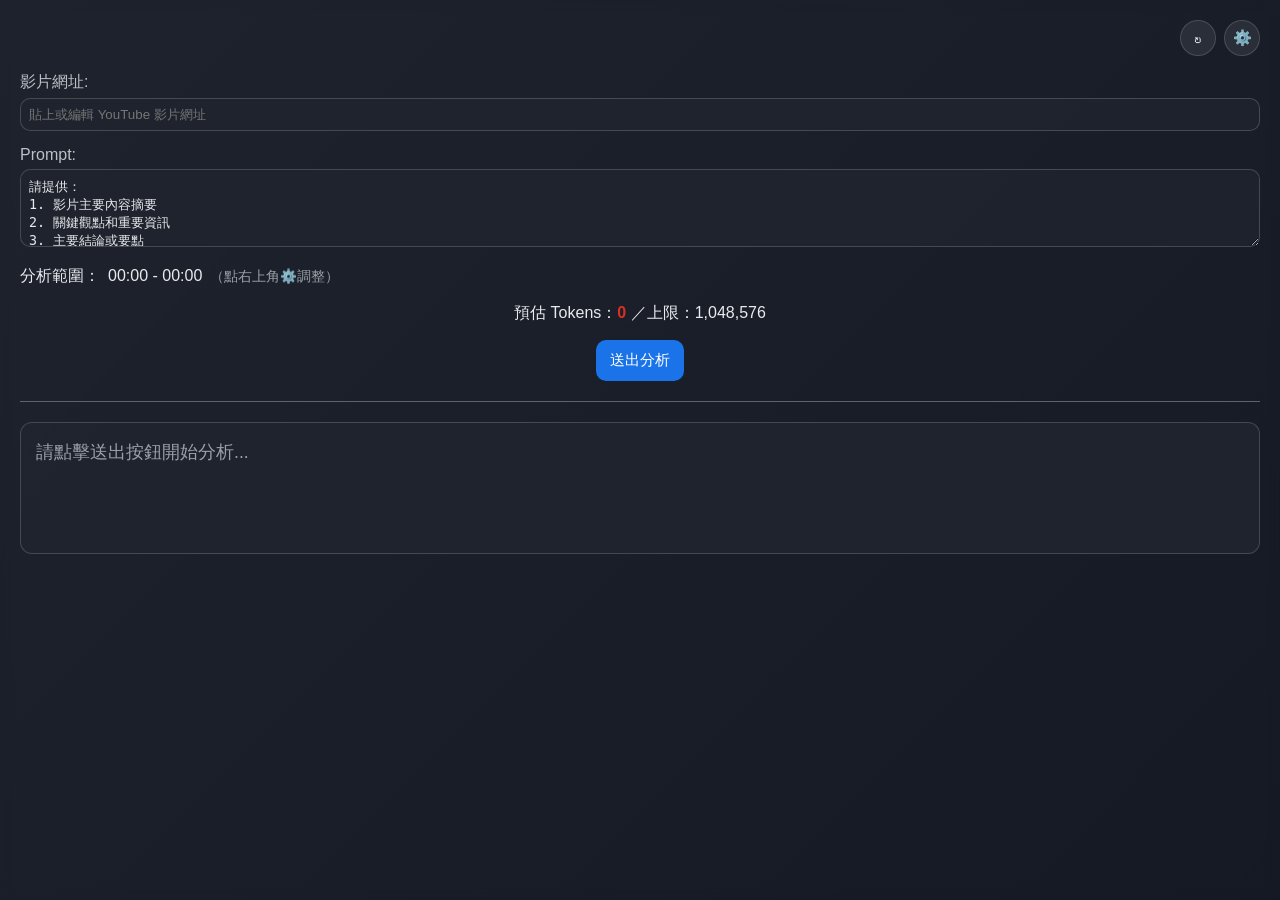
==== sidepanel.html @ 5247d279 "v1" ====
<!DOCTYPE html>
<html lang="zh-TW">

<head>
    <meta charset="UTF-8">
    <meta name="viewport" content="width=device-width, initial-scale=1.0">
    <title>Y2BExt</title>
    <link rel="stylesheet" href="sidepanel.css">
</head>

<body>
    <div class="container">
        <div class="header-row">
            <h1></h1>
            <div class="header-buttons">
                <button id="refresh-btn" class="icon-btn" title="重新整理網址和範圍">↻</button>
                <button id="settings-btn" class="icon-btn" title="設定">⚙️</button>
            </div>
        </div>

        <div class="form-group">
            <label for="video-url">影片網址:</label>
            <input type="text" id="video-url" placeholder="貼上或編輯 YouTube 影片網址">
        </div>

        <form id="analysis-form">
            <div class="form-group">
                <label for="prompt">Prompt:</label>
                <textarea id="prompt" rows="4" placeholder="請以條列方式摘要影片內容"></textarea>
            </div>

            <div class="range-summary">
                <span>分析範圍：</span>
                <span id="selected-range">00:00 - 00:00</span>
                <span class="hint">（點右上角⚙️調整）</span>
            </div>

            <div class="token-info">
                <p>
                    預估 Tokens：<span id="token-count">0</span>
                    ／上限：<span id="token-cap">1,048,576</span>
                </p>
                <p id="token-warning" class="warn" style="display:none;">超過上限，請縮短區間或降低 FPS。</p>
            </div>
            <div class="form-group2">
                <button type="submit" id="submit-btn">送出分析</button>
            </div>
        </form>

        <hr>

        <div id="result-container">
            <div id="result-display" class="loading">請點擊送出按鈕開始分析...</div>
        </div>
    </div>

    <!-- Settings Modal -->
    <div id="settings-modal" class="modal hidden">
        <div class="modal-content solid-card">
            <div class="modal-header">
                <h2>設定</h2>
                <button id="modal-close" class="icon-btn" title="關閉">✖️</button>
            </div>
            <div class="modal-body">
                <div class="form-group">
                    <label for="api-key">Gemini API Key</label>
                    <input type="password" id="api-key" placeholder="請輸入 API Key">
                </div>

                <fieldset>
                    <legend>參數設定</legend>
                    <div class="form-group">
                        <label>分析範圍：<span id="start-label">00:00</span> - <span id="end-label">01:00</span></label>
                        <div class="dual-slider">
                            <div class="range-track" id="range-track"></div>
                            <input type="range" id="range-start" min="0" max="60" value="0" step="1">
                            <input type="range" id="range-end" min="0" max="60" value="60" step="1">
                        </div>
                    </div>
                    <div class="form-group inline">
                        <label for="fps">FPS（可小數）</label>
                        <input type="number" id="fps" value="1" min="0.1" step="0.1">
                    </div>
                    <div class="form-group inline">
                        <label for="media-res">媒體解析度</label>
                        <select id="media-res">
                            <option value="default" selected>預設</option>
                            <option value="low">低</option>
                        </select>
                    </div>
                </fieldset>
            </div>
            <div class="modal-footer">
                <button id="modal-save" class="primary">儲存</button>
                <button id="modal-cancel" class="secondary">取消</button>
            </div>
        </div>
    </div>

    <script src="sidepanel.js"></script>
</body>

</html>
---- sidepanel.css ----
body {
    font-family: -apple-system, BlinkMacSystemFont, "Segoe UI", Roboto, sans-serif;
    margin: 0;
    padding: 20px;
    height: 100vh;
    box-sizing: border-box;
    overflow-x: hidden;
    /* 避免水平捲軸 */
    background: linear-gradient(135deg, rgba(30, 35, 45, 0.9), rgba(20, 25, 35, 0.95));
    background-color: #1a1f2e;
    backdrop-filter: blur(6px);
    color: #e8eaed;
}

.container {
    width: 100%;
}

.glass-card {
    background: rgba(40, 45, 55, 0.6);
    border-radius: 16px;
    border: 1px solid rgba(60, 65, 75, 0.8);
    box-shadow: 0 10px 30px rgba(0, 0, 0, 0.3);
    backdrop-filter: blur(10px);
    -webkit-backdrop-filter: blur(10px);
    padding: 16px;
}

h1 {
    font-size: 1.2em;
    color: #8ab4f8;
    margin: 0;
}

.header-row {
    display: flex;
    align-items: center;
    justify-content: space-between;
    margin-bottom: 16px;
}

.header-buttons {
    display: flex;
    gap: 8px;
}

.form-group {
    margin-bottom: 15px;
}

.form-group.inline {
    display: inline-block;
    width: 48%;
}

.form-group2 {
    text-align: center;
}

label {
    display: block;
    margin-bottom: 5px;
    font-weight: 500;
    color: #bdc1c6;
}

input[type="text"],
input[type="number"],
input[type="password"],
select,
textarea {
    width: 100%;
    padding: 8px;
    border: 1px solid rgba(95, 99, 104, 0.6);
    border-radius: 10px;
    box-sizing: border-box;
    /* Important */
    background: rgba(32, 37, 47, 0.8);
    color: #e8eaed;
}

input[readonly] {
    background-color: rgba(60, 64, 67, 0.6);
    color: #9aa0a6;
}

textarea {
    resize: vertical;
}

fieldset {
    border: 1px solid rgba(95, 99, 104, 0.6);
    border-radius: 12px;
    padding: 12px;
    margin-bottom: 15px;
    background: rgba(40, 45, 55, 0.5);
}

legend {
    padding: 0 5px;
    font-weight: 500;
    color: #8ab4f8;
}

.token-info {
    text-align: center;
    margin: 15px 0;
    font-weight: 500;
}

#token-count {
    color: #d93025;
    font-weight: bold;
}

button {
    padding: 10px 14px;
    background-color: #1a73e8;
    color: white;
    border: none;
    border-radius: 10px;
    cursor: pointer;
    font-size: 0.95em;
    transition: all 0.2s ease;
}

button.primary {
    width: auto;
}

button.secondary {
    width: auto;
    background: #5f6368;
}

button:hover {
    transform: translateY(-1px);
    box-shadow: 0 6px 12px rgba(26, 115, 232, 0.2);
}

button:disabled {
    background-color: #5f6368;
    cursor: not-allowed;
}

hr {
    border: 0;
    border-top: 1px solid #5f6368;
    margin: 20px 0;
}

#result-container h2 {
    font-size: 1.1em;
}

#result-display {
    background: rgba(32, 37, 47, 0.85);
    border: 1px solid rgba(95, 99, 104, 0.6);
    border-radius: 12px;
    padding: 15px;
    min-height: 100px;
    white-space: pre-wrap;
    /* Preserve whitespace and newlines */
    word-wrap: break-word;
    color: #d6dbe3; /* 柔和的離白，降低刺眼度 */
    font-size: 1.1em; /* 放大 Gemini 回應文字 */
    line-height: 1.7; /* 提升可讀性的行距 */
}

/* Markdown HTML 樣式 */
#result-display h1,
#result-display h2,
#result-display h3 {
    color: #8ab4f8;
    margin: 16px 0 8px 0;
    font-weight: 600;
}

#result-display h1 {
    font-size: 1.4em;
}

#result-display h2 {
    font-size: 1.2em;
}

#result-display h3 {
    font-size: 1.1em;
}

#result-display strong {
    font-weight: 600;
    color: #e0e4ea; /* 稍淡的高亮，避免過亮純白 */
}

#result-display em {
    font-style: italic;
    color: #9aa0a6;
}

#result-display ul {
    margin: 8px 0;
    padding-left: 20px;
}

#result-display li {
    margin: 4px 0;
    line-height: 1.4;
}

#result-display code {
    background: rgba(138, 180, 248, 0.18);
    color: #8ab4f8;
    padding: 2px 4px;
    border-radius: 4px;
    font-family: 'Consolas', 'Monaco', 'Courier New', monospace;
    font-size: 0.9em;
}

#result-display pre {
    background: rgba(32, 37, 47, 0.8);
    border: 1px solid rgba(95, 99, 104, 0.5);
    border-radius: 8px;
    padding: 12px;
    margin: 12px 0;
    overflow-x: auto;
}

#result-display pre code {
    background: none;
    padding: 0;
    color: #e8eaed;
    font-size: 0.85em;
    line-height: 1.4;
}

#result-display.loading {
    color: #9aa0a6;
}

.icon-btn {
    width: 36px;
    height: 36px;
    border-radius: 50%;
    display: inline-flex;
    align-items: center;
    justify-content: center;
    background: rgba(255, 255, 255, 0.08);
    color: #e8eaed;
    border: 1px solid rgba(95, 99, 104, 0.6);
}

.icon-btn:hover {
    background: rgba(255, 255, 255, 0.15);
}

.range-summary {
    display: flex;
    align-items: baseline;
    gap: 8px;
    margin-bottom: 10px;
}

.hint {
    color: #9aa0a6;
    font-size: 0.85em;
}

.warn {
    color: #d93025;
    font-weight: 600;
}

.modal {
    position: fixed;
    inset: 0;
    background: rgba(0, 0, 0, 0.35);
    /* 加深背景遮罩，提升可讀性 */
    display: flex;
    align-items: center;
    justify-content: center;
    z-index: 1000;
}

.modal.hidden {
    display: none;
}

.modal-content {
    width: 100%;
    max-width: 520px;
}

.solid-card {
    background: rgba(32, 37, 47, 0.95);
    border-radius: 16px;
    border: 1px solid rgba(95, 99, 104, 0.6);
    box-shadow: 0 12px 28px rgba(0, 0, 0, 0.35);
    padding: 16px;
}

.modal-header {
    display: flex;
    align-items: center;
    justify-content: space-between;
    margin-bottom: 10px;
}

.modal-footer {
    display: flex;
    justify-content: flex-end;
    gap: 8px;
}

/* 雙滑桿樣式與可視化選區 */
.dual-slider {
    position: relative;
    padding: 14px 0 6px;
}

.dual-slider input[type="range"] {
    position: absolute;
    left: 0;
    right: 0;
    width: 100%;
    pointer-events: none;
    /* 讓滑軌不擋住另一個滑桿 */
    -webkit-appearance: none;
    appearance: none;
    background: none;
}

.dual-slider input[type="range"]::-webkit-slider-thumb {
    pointer-events: auto;
    /* 讓拇指可互動 */
    -webkit-appearance: none;
    width: 16px;
    height: 16px;
    border-radius: 50%;
    background: #1a73e8;
    border: 2px solid #ffffff;
    box-shadow: 0 2px 6px rgba(26, 115, 232, 0.3);
}

.dual-slider input[type="range"]::-webkit-slider-runnable-track {
    height: 4px;
    background: transparent;
}

.range-track {
    position: absolute;
    left: 0;
    right: 0;
    top: 50%;
    height: 4px;
    transform: translateY(-50%);
    border-radius: 4px;
    background: linear-gradient(90deg, #3c4043 0%, #3c4043 100%);
}

/* 無障礙：輸入與按鈕 focus 樣式 */
input:focus,
select:focus,
textarea:focus,
button:focus {
    outline: 2px solid #8ab4f8;
    outline-offset: 2px;
}
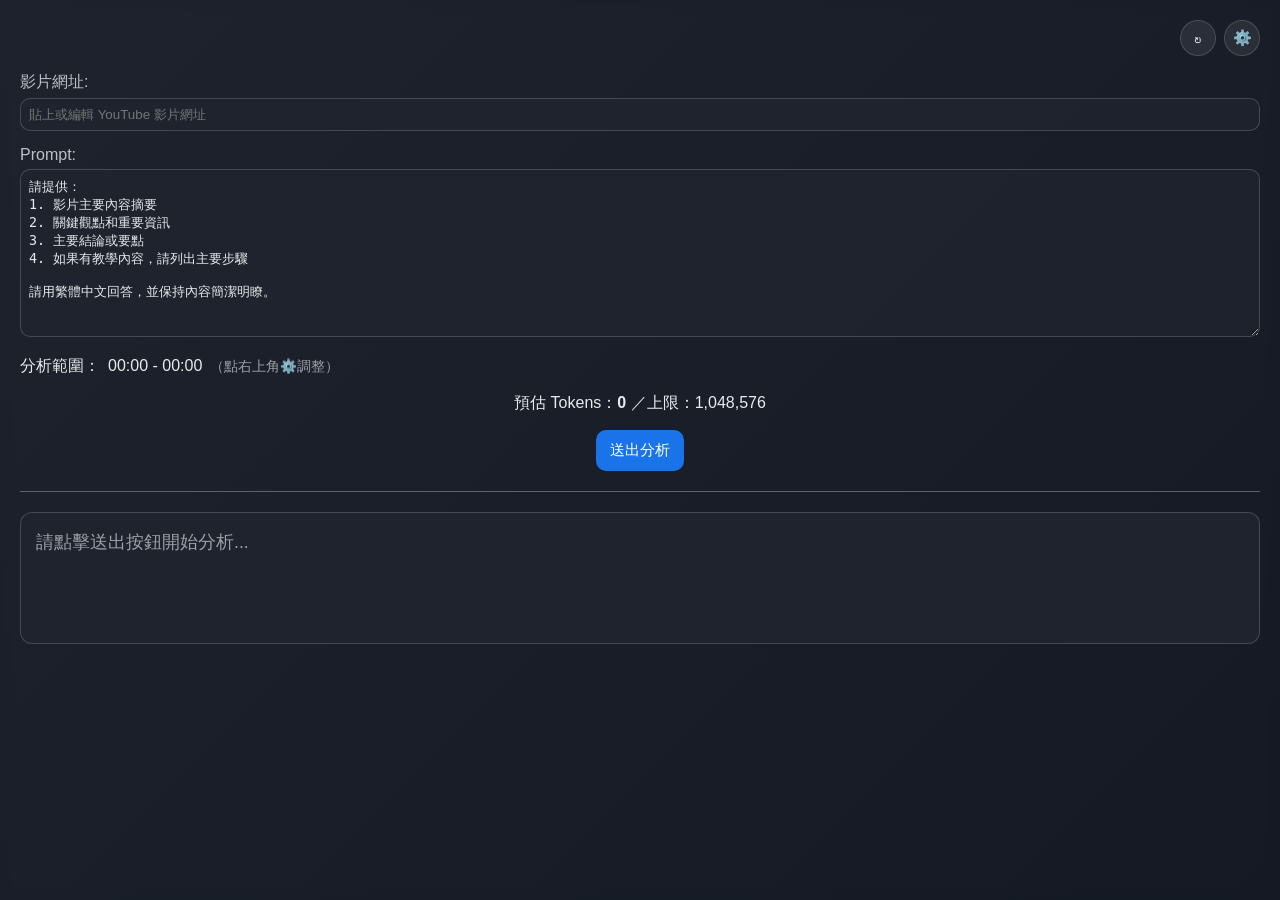
==== commit c30478af: "fix: 調整側邊面板的文本區域高度，將行數從4增加至10，以便用戶能夠更方便地輸入摘要內容。" ====
--- a/sidepanel.html
+++ b/sidepanel.html
@@ -26,7 +26,7 @@
         <form id="analysis-form">
             <div class="form-group">
                 <label for="prompt">Prompt:</label>
-                <textarea id="prompt" rows="4" placeholder="請以條列方式摘要影片內容"></textarea>
+                <textarea id="prompt" rows="10" placeholder="請以條列方式摘要影片內容"></textarea>
             </div>
 
             <div class="range-summary">
--- a/sidepanel.css
+++ b/sidepanel.css
@@ -109,7 +109,6 @@
 }
 
 #token-count {
-    color: #d93025;
     font-weight: bold;
 }
 
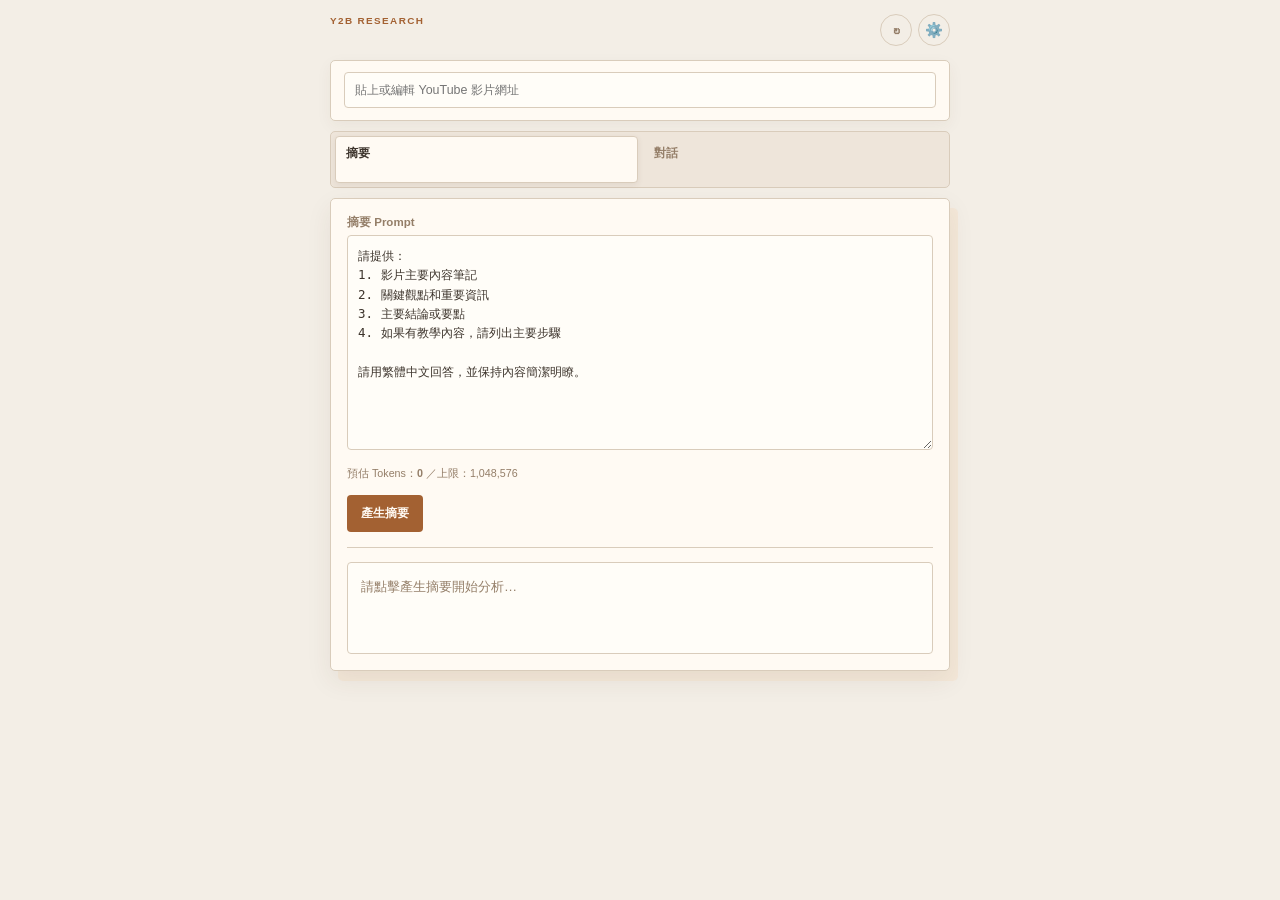
==== commit 08604493: "feat: 加上對話功能" ====
--- a/sidepanel.html
+++ b/sidepanel.html
@@ -11,46 +11,96 @@
 <body>
     <div class="container">
         <div class="header-row">
-            <h1></h1>
+            <div>
+                <span class="brand-kicker">Y2B RESEARCH</span>
+            </div>
             <div class="header-buttons">
                 <button id="refresh-btn" class="icon-btn" title="重新整理網址和範圍">↻</button>
                 <button id="settings-btn" class="icon-btn" title="設定">⚙️</button>
             </div>
         </div>
 
-        <div class="form-group">
-            <label for="video-url">影片網址:</label>
+        <div class="video-source" aria-labelledby="video-url-label">
             <input type="text" id="video-url" placeholder="貼上或編輯 YouTube 影片網址">
         </div>
 
-        <form id="analysis-form">
-            <div class="form-group">
-                <label for="prompt">Prompt:</label>
-                <textarea id="prompt" rows="10" placeholder="請以條列方式摘要影片內容"></textarea>
+        <div class="tab-bar" role="tablist" aria-label="摘要與影片對話">
+            <button class="tab-btn is-active" id="tab-summary" type="button" role="tab" aria-selected="true" aria-controls="panel-summary">
+                <span class="tab-label">摘要</span>
+            </button>
+            <button class="tab-btn" id="tab-chat" type="button" role="tab" aria-selected="false" aria-controls="panel-chat">
+                <span class="tab-label">對話</span>
+            </button>
+        </div>
+
+        <div class="tab-panel is-active" id="panel-summary" role="tabpanel" aria-labelledby="tab-summary">
+        <section class="summary-card" aria-labelledby="summary-title">
+            <form id="analysis-form">
+                <div class="form-group">
+                    <label for="prompt">摘要 Prompt</label>
+                    <textarea id="prompt" rows="10" placeholder="請以條列方式摘要影片內容"></textarea>
+                </div>
+
+                <div class="range-summary">
+                    <span>分析範圍：</span>
+                    <span id="selected-range">00:00 - 00:00</span>
+                    <span class="hint">（點右上角⚙️調整）</span>
+                </div>
+
+                <div class="token-info">
+                    <p>
+                        預估 Tokens：<span id="token-count">0</span>
+                        ／上限：<span id="token-cap">1,048,576</span>
+                    </p>
+                    <p id="token-warning" class="warn" style="display:none;">超過上限，請縮短區間或降低 FPS。</p>
+                </div>
+                <div class="form-group2">
+                    <button type="submit" id="submit-btn">產生摘要</button>
+                </div>
+            </form>
+
+            <div id="result-container">
+                <div id="result-display" class="loading">請點擊產生摘要開始分析…</div>
+            </div>
+        </section>
+        </div>
+
+        <div class="tab-panel" id="panel-chat" role="tabpanel" aria-labelledby="tab-chat" hidden>
+        <section class="chat-card" id="chat-card" aria-labelledby="chat-title">
+            <div class="chat-header">
+                <div class="chat-heading">
+                    <span class="chat-index-status" id="chat-index-status">尚未建立影片時間索引</span>
+                </div>
+                <div class="chat-actions">
+                    <span class="chat-state-label">Gemini</span>
+                    <button class="chat-reset-btn" id="chat-reset-btn" type="button">新對話</button>
+                </div>
             </div>
 
-            <div class="range-summary">
-                <span>分析範圍：</span>
-                <span id="selected-range">00:00 - 00:00</span>
-                <span class="hint">（點右上角⚙️調整）</span>
+            <div class="chat-stage" id="chat-stage" aria-busy="false">
+                <div class="chat-empty" id="chat-empty">
+                    <strong>摘要完成後，繼續追問影片</strong>
+                </div>
+                <div class="chat-messages" id="chat-messages" role="log" aria-live="polite" aria-label="影片對話內容"></div>
             </div>
 
-            <div class="token-info">
-                <p>
-                    預估 Tokens：<span id="token-count">0</span>
-                    ／上限：<span id="token-cap">1,048,576</span>
-                </p>
-                <p id="token-warning" class="warn" style="display:none;">超過上限，請縮短區間或降低 FPS。</p>
+            <div class="chat-status-row">
+                <div class="chat-status" id="chat-status" role="status" aria-live="polite"></div>
+                <div class="chat-error" id="chat-error" role="alert" hidden></div>
             </div>
-            <div class="form-group2">
-                <button type="submit" id="submit-btn">送出分析</button>
-            </div>
-        </form>
 
-        <hr>
-
-        <div id="result-container">
-            <div id="result-display" class="loading">請點擊送出按鈕開始分析...</div>
+            <form class="chat-composer" id="chat-form">
+                <label class="sr-only" for="chat-input">詢問影片</label>
+                <textarea
+                    class="chat-input"
+                    id="chat-input"
+                    rows="2"
+                    maxlength="2000"
+                    placeholder="問一個關於影片的問題…"
+                    autocomplete="off"
+                ></textarea>
+            </form>
+        </section>
         </div>
     </div>
 
@@ -65,6 +115,11 @@
                 <div class="form-group">
                     <label for="api-key">Gemini API Key</label>
                     <input type="password" id="api-key" placeholder="請輸入 API Key">
+                </div>
+
+                <div class="form-group">
+                    <label for="gemini-model">Gemini Model</label>
+                    <input type="text" id="gemini-model" placeholder="請輸入 Model 名稱">
                 </div>
 
                 <fieldset>
@@ -100,4 +155,4 @@
     <script src="sidepanel.js"></script>
 </body>
 
-</html>+</html>
--- a/sidepanel.css
+++ b/sidepanel.css
@@ -254,7 +254,7 @@
 }
 
 .range-summary {
-    display: flex;
+    display: none;
     align-items: baseline;
     gap: 8px;
     margin-bottom: 10px;
@@ -273,8 +273,7 @@
 .modal {
     position: fixed;
     inset: 0;
-    background: rgba(0, 0, 0, 0.35);
-    /* 加深背景遮罩，提升可讀性 */
+    background: transparent;
     display: flex;
     align-items: center;
     justify-content: center;
@@ -364,4 +363,742 @@
 button:focus {
     outline: 2px solid #8ab4f8;
     outline-offset: 2px;
-}+}
+
+/* ── B-inspired summary and video conversation layout ── */
+*,
+*::before,
+*::after {
+    box-sizing: border-box;
+}
+
+:root {
+    --paper: #f3eee6;
+    --paper-card: #fffaf3;
+    --paper-soft: #eee5da;
+    --paper-line: #d9ccbb;
+    --paper-input: #fffdf8;
+    --paper-ink: #3d342c;
+    --paper-muted: #947e68;
+    --paper-accent: #a36132;
+    --paper-accent-dark: #844e28;
+}
+
+body {
+    min-height: 100vh;
+    height: auto;
+    padding: 14px;
+    overflow-x: hidden;
+    background: var(--paper);
+    color: var(--paper-ink);
+    backdrop-filter: none;
+}
+
+.container {
+    width: 100%;
+    max-width: 620px;
+    margin: 0 auto;
+}
+
+.brand-kicker,
+.section-kicker,
+.chat-kicker {
+    display: block;
+    color: var(--paper-accent);
+    font-size: 0.62rem;
+    font-weight: 800;
+    letter-spacing: 0.14em;
+    line-height: 1.4;
+}
+
+.header-row {
+    align-items: flex-start;
+    margin-bottom: 14px;
+}
+
+.header-row h1 {
+    margin: 3px 0 0;
+    color: var(--paper-ink);
+    font-family: Georgia, "Noto Serif TC", serif;
+    font-size: 1.28rem;
+    font-weight: 500;
+    letter-spacing: -0.03em;
+}
+
+.header-buttons {
+    gap: 6px;
+}
+
+.summary-card,
+.chat-card {
+    margin-bottom: 14px;
+    overflow: hidden;
+    border: 1px solid var(--paper-line);
+    border-radius: 5px;
+    background: var(--paper-card);
+    box-shadow: 8px 10px 0 rgba(242, 179, 95, 0.1), 0 10px 26px rgba(82, 56, 32, 0.08);
+}
+
+.video-source {
+    margin-bottom: 10px;
+    padding: 11px 13px 12px;
+    border: 1px solid var(--paper-line);
+    border-radius: 5px;
+    background: var(--paper-card);
+    box-shadow: 0 5px 16px rgba(82, 56, 32, 0.05);
+}
+
+.video-source-heading {
+    display: flex;
+    align-items: baseline;
+    justify-content: space-between;
+    gap: 10px;
+    margin-bottom: 6px;
+}
+
+.video-source-heading label {
+    margin: 0;
+    color: var(--paper-muted);
+    font-size: 0.72rem;
+    font-weight: 700;
+}
+
+.video-source-heading span {
+    color: #b09b86;
+    font-family: Consolas, monospace;
+    font-size: 0.6rem;
+}
+
+.video-source input[type="text"] {
+    width: 100%;
+}
+
+.summary-card {
+    padding: 16px;
+}
+
+.section-heading {
+    display: flex;
+    align-items: flex-start;
+    justify-content: space-between;
+    gap: 12px;
+    margin-bottom: 16px;
+}
+
+.section-heading h2,
+.chat-header h2 {
+    margin: 4px 0 0;
+    color: var(--paper-ink);
+    font-family: Georgia, "Noto Serif TC", serif;
+    font-size: 1.08rem;
+    font-weight: 600;
+    letter-spacing: -0.02em;
+}
+
+.summary-badge,
+.chat-state-label {
+    flex-shrink: 0;
+    color: var(--paper-muted);
+    font-size: 0.64rem;
+    line-height: 1.5;
+    white-space: nowrap;
+}
+
+.summary-card .form-group {
+    margin-bottom: 13px;
+}
+
+.summary-card label {
+    margin-bottom: 5px;
+    color: var(--paper-muted);
+    font-size: 0.72rem;
+    font-weight: 700;
+}
+
+.summary-card input[type="text"],
+.video-source input[type="text"],
+.summary-card textarea,
+.modal input[type="text"],
+.modal input[type="number"],
+.modal input[type="password"],
+.modal select {
+    border: 1px solid var(--paper-line);
+    border-radius: 4px;
+    background: var(--paper-input);
+    color: var(--paper-ink);
+    font-size: 0.78rem;
+}
+
+.summary-card input[type="text"],
+.video-source input[type="text"] {
+    padding: 10px;
+}
+
+.summary-card textarea {
+    min-height: 150px;
+    padding: 10px;
+    line-height: 1.55;
+}
+
+.summary-card input[type="text"]:focus,
+.video-source input[type="text"]:focus,
+.summary-card textarea:focus,
+.modal input:focus,
+.modal select:focus,
+.chat-input:focus {
+    border-color: var(--paper-accent);
+    box-shadow: 0 0 0 3px rgba(163, 97, 50, 0.12);
+    outline: none;
+}
+
+.range-summary {
+    margin: 5px 0 10px;
+    color: var(--paper-ink);
+    font-size: 0.72rem;
+}
+
+.range-summary .hint,
+.token-info,
+.token-info p {
+    color: var(--paper-muted);
+    font-size: 0.67rem;
+}
+
+.token-info {
+    margin: 10px 0 14px;
+    text-align: left;
+}
+
+.token-info p {
+    margin: 4px 0;
+}
+
+.form-group2 {
+    text-align: left;
+}
+
+button {
+    border-radius: 4px;
+    background: var(--paper-accent);
+    color: #fffaf3;
+    font-size: 0.76rem;
+    font-weight: 700;
+}
+
+button:hover {
+    background: var(--paper-accent-dark);
+    box-shadow: 0 5px 10px rgba(163, 97, 50, 0.15);
+}
+
+.icon-btn {
+    width: 32px;
+    height: 32px;
+    padding: 0;
+    border: 1px solid var(--paper-line);
+    background: transparent;
+    color: var(--paper-muted);
+    font-size: 0.9rem;
+}
+
+.icon-btn:hover {
+    background: var(--paper-soft);
+}
+
+#result-container {
+    margin-top: 15px;
+    padding-top: 14px;
+    border-top: 1px solid var(--paper-line);
+}
+
+#result-display {
+    min-height: 92px;
+    padding: 13px;
+    border: 1px solid var(--paper-line);
+    border-radius: 4px;
+    background: var(--paper-input);
+    color: var(--paper-ink);
+    font-size: 0.82rem;
+    line-height: 1.65;
+}
+
+#result-display.loading {
+    color: var(--paper-muted);
+}
+
+#result-display h1,
+#result-display h2,
+#result-display h3,
+#result-display strong {
+    color: var(--paper-ink);
+}
+
+#result-display code {
+    background: #f1dfc8;
+    color: var(--paper-accent-dark);
+}
+
+.chat-card {
+    padding: 0;
+}
+
+.chat-header {
+    display: flex;
+    align-items: flex-start;
+    justify-content: space-between;
+    gap: 12px;
+    padding: 16px;
+    border-bottom: 1px solid var(--paper-line);
+}
+
+.chat-heading {
+    min-width: 0;
+}
+
+.chat-title,
+.chat-header h2 {
+    display: block;
+}
+
+.chat-index-status {
+    display: block;
+    max-width: 260px;
+    margin-top: 6px;
+    overflow: hidden;
+    color: var(--paper-muted);
+    font-family: Consolas, monospace;
+    font-size: 0.63rem;
+    text-overflow: ellipsis;
+    white-space: nowrap;
+}
+
+.chat-actions {
+    display: flex;
+    align-items: center;
+    gap: 8px;
+    flex-shrink: 0;
+}
+
+.chat-reset-btn {
+    padding: 6px 9px;
+    border: 1px solid var(--paper-line);
+    border-radius: 4px;
+    background: transparent;
+    color: var(--paper-muted);
+    cursor: pointer;
+    font-size: 0.69rem;
+    font-weight: 500;
+}
+
+.chat-reset-btn:hover:not(:disabled) {
+    border-color: #c69b76;
+    background: var(--paper-soft);
+    color: var(--paper-accent-dark);
+}
+
+.chat-reset-btn:disabled {
+    cursor: not-allowed;
+    opacity: 0.5;
+}
+
+.chat-notice {
+    padding: 10px 16px;
+    border-bottom: 1px solid rgba(217, 204, 187, 0.7);
+    background: var(--paper-soft);
+    color: var(--paper-muted);
+    font-size: 0.68rem;
+    line-height: 1.55;
+}
+
+.chat-notice-mark {
+    display: inline-block;
+    margin-right: 5px;
+    color: var(--paper-accent);
+    font-family: Consolas, monospace;
+    font-size: 0.62rem;
+    font-weight: 800;
+    letter-spacing: 0.06em;
+}
+
+.chat-stage {
+    min-height: 280px;
+    background: #fbf7f0;
+}
+
+.chat-empty {
+    display: flex;
+    min-height: 280px;
+    flex-direction: column;
+    align-items: center;
+    justify-content: center;
+    gap: 8px;
+    padding: 34px 28px;
+    color: var(--paper-muted);
+    text-align: center;
+}
+
+.chat-empty-mark {
+    color: #c49a73;
+    font-family: Consolas, monospace;
+    font-size: 0.72rem;
+    font-weight: 700;
+}
+
+.chat-empty strong {
+    color: var(--paper-ink);
+    font-family: Georgia, "Noto Serif TC", serif;
+    font-size: 0.92rem;
+    font-weight: 600;
+}
+
+.chat-empty span:last-child {
+    max-width: 300px;
+    font-size: 0.72rem;
+    line-height: 1.65;
+}
+
+.chat-messages {
+    display: none;
+    max-height: 430px;
+    flex-direction: column;
+    gap: 14px;
+    overflow-y: auto;
+    padding: 18px 16px 22px;
+}
+
+.chat-message {
+    display: flex;
+    width: min(92%, 560px);
+    flex-direction: column;
+    align-items: flex-start;
+    gap: 5px;
+}
+
+.chat-message-user {
+    align-self: flex-end;
+    align-items: flex-end;
+}
+
+.chat-message-meta {
+    color: var(--paper-muted);
+    font-family: Consolas, monospace;
+    font-size: 0.61rem;
+    letter-spacing: 0.06em;
+}
+
+.chat-bubble {
+    width: 100%;
+    padding: 11px 12px;
+    border: 1px solid var(--paper-line);
+    border-radius: 4px;
+    background: var(--paper-card);
+    color: var(--paper-ink);
+    font-size: 0.78rem;
+    line-height: 1.65;
+    box-shadow: 0 3px 10px rgba(82, 56, 32, 0.05);
+}
+
+.chat-message-user .chat-bubble {
+    width: auto;
+    max-width: 100%;
+    border-color: #dfc9ac;
+    background: #ead8bf;
+    color: #554638;
+    white-space: pre-wrap;
+}
+
+.chat-answer {
+    color: var(--paper-ink);
+    font-size: 0.78rem;
+    line-height: 1.65;
+}
+
+.chat-answer h1,
+.chat-answer h2,
+.chat-answer h3 {
+    margin: 0.9em 0 0.35em;
+    color: var(--paper-ink);
+    font-family: Georgia, "Noto Serif TC", serif;
+}
+
+.chat-answer h1:first-child,
+.chat-answer h2:first-child,
+.chat-answer h3:first-child {
+    margin-top: 0;
+}
+
+.chat-answer h1 { font-size: 0.98rem; }
+.chat-answer h2 { font-size: 0.92rem; }
+.chat-answer h3 { font-size: 0.84rem; }
+.chat-answer p { margin: 0 0 0.7em; }
+.chat-answer ul,
+.chat-answer ol { margin: 0 0 0.7em; padding-left: 1.3em; }
+.chat-answer li { margin-bottom: 0.22em; }
+.chat-answer code { padding: 1px 4px; border-radius: 3px; background: #f1dfc8; color: var(--paper-accent-dark); font-family: Consolas, monospace; font-size: 0.76rem; }
+.chat-answer pre { overflow-x: auto; padding: 10px; border: 1px solid var(--paper-line); border-radius: 4px; background: #f4eee5; }
+
+.chat-references {
+    margin-top: 12px;
+    padding-top: 10px;
+    border-top: 1px solid var(--paper-line);
+}
+
+.chat-references-heading {
+    display: flex;
+    align-items: baseline;
+    justify-content: space-between;
+    gap: 8px;
+    margin-bottom: 7px;
+    color: var(--paper-muted);
+    font-size: 0.67rem;
+    font-weight: 700;
+}
+
+.chat-references-heading span {
+    color: #b09b86;
+    font-family: Consolas, monospace;
+    font-size: 0.58rem;
+    font-weight: 400;
+}
+
+.chat-reference-item + .chat-reference-item {
+    margin-top: 7px;
+}
+
+.chat-reference-link {
+    display: grid;
+    grid-template-columns: auto minmax(0, 1fr) auto;
+    align-items: center;
+    gap: 8px;
+    padding: 8px 9px;
+    border: 1px solid #e4c998;
+    border-radius: 4px;
+    background: #fff6e5;
+    color: #8a5a2a;
+    text-decoration: none;
+}
+
+.chat-reference-link:hover {
+    border-color: #c69b76;
+    background: #fff1d5;
+}
+
+.chat-reference-time {
+    color: var(--paper-accent);
+    font-family: Consolas, monospace;
+    font-size: 0.68rem;
+    white-space: nowrap;
+}
+
+.chat-reference-title {
+    overflow: hidden;
+    font-size: 0.7rem;
+    text-overflow: ellipsis;
+    white-space: nowrap;
+}
+
+.chat-reference-arrow {
+    color: #b9936c;
+    font-size: 0.78rem;
+}
+
+.chat-reference-reason {
+    margin: 3px 9px 0;
+    color: #a58e77;
+    font-size: 0.63rem;
+    line-height: 1.45;
+}
+
+.chat-status-row {
+    min-height: 28px;
+    padding: 7px 16px 0;
+}
+
+.chat-status {
+    color: var(--paper-muted);
+    font-size: 0.67rem;
+}
+
+.chat-status.is-loading {
+    display: flex;
+    align-items: center;
+    gap: 7px;
+    color: var(--paper-accent);
+}
+
+.chat-status.is-loading::before {
+    width: 11px;
+    height: 11px;
+    border: 2px solid #e4d7c8;
+    border-top-color: var(--paper-accent);
+    border-radius: 50%;
+    content: '';
+    animation: sidepanel-spin 0.8s linear infinite;
+}
+
+@keyframes sidepanel-spin {
+    to { transform: rotate(360deg); }
+}
+
+.chat-error {
+    margin-top: 5px;
+    color: #a54d3d;
+    font-size: 0.68rem;
+    line-height: 1.55;
+}
+
+.chat-composer {
+    padding: 12px 16px 16px;
+    border-top: 1px solid var(--paper-line);
+}
+
+.chat-input {
+    display: block;
+    width: 100%;
+    min-height: 52px;
+    max-height: 150px;
+    resize: vertical;
+    padding: 10px;
+    border: 1px solid var(--paper-line);
+    border-radius: 4px;
+    background: var(--paper-input);
+    color: var(--paper-ink);
+    font-size: 0.78rem;
+    line-height: 1.55;
+}
+
+.chat-input::placeholder {
+    color: #b09b86;
+}
+
+.chat-input-hint {
+    margin-top: 4px;
+    color: #b09b86;
+    font-size: 0.61rem;
+    text-align: right;
+}
+
+.sr-only {
+    position: absolute;
+    width: 1px;
+    height: 1px;
+    padding: 0;
+    overflow: hidden;
+    clip: rect(0, 0, 0, 0);
+    white-space: nowrap;
+    border: 0;
+}
+
+.solid-card {
+    border: 1px solid var(--paper-line);
+    border-radius: 5px;
+    background: var(--paper-card);
+    color: var(--paper-ink);
+    box-shadow: 0 16px 36px rgba(82, 56, 32, 0.2);
+}
+
+.modal-header h2,
+.modal label,
+.modal legend {
+    color: var(--paper-ink);
+}
+
+.modal fieldset {
+    border-color: var(--paper-line);
+    background: transparent;
+}
+
+.modal-footer button.secondary {
+    background: #b5a494;
+}
+
+.dual-slider input[type="range"]::-webkit-slider-thumb {
+    background: var(--paper-accent);
+}
+
+.tab-bar {
+    display: grid;
+    grid-template-columns: repeat(2, minmax(0, 1fr));
+    gap: 5px;
+    margin-bottom: 10px;
+    padding: 4px;
+    border: 1px solid var(--paper-line);
+    border-radius: 5px;
+    background: var(--paper-soft);
+}
+
+.tab-btn {
+    display: flex;
+    flex-direction: column;
+    align-items: flex-start;
+    gap: 2px;
+    min-height: 47px;
+    padding: 8px 10px;
+    border: 1px solid transparent;
+    border-radius: 4px;
+    background: transparent;
+    color: var(--paper-muted);
+    cursor: pointer;
+    text-align: left;
+}
+
+.tab-btn:hover {
+    background: #f7efe5;
+    color: var(--paper-accent-dark);
+}
+
+.tab-btn.is-active,
+.tab-btn[aria-selected="true"] {
+    border-color: var(--paper-line);
+    background: var(--paper-card);
+    color: var(--paper-ink);
+    box-shadow: 0 2px 6px rgba(82, 56, 32, 0.08);
+}
+
+.tab-label {
+    font-size: 0.76rem;
+    font-weight: 700;
+}
+
+.tab-caption {
+    color: #a58e77;
+    font-size: 0.61rem;
+}
+
+.tab-btn.is-active .tab-caption,
+.tab-btn[aria-selected="true"] .tab-caption {
+    color: var(--paper-accent);
+}
+
+.tab-panel[hidden] {
+    display: none;
+}
+
+.tab-panel.is-active {
+    display: block;
+}
+
+@media (max-width: 420px) {
+    body { padding: 10px; }
+
+    .chat-header {
+        flex-direction: column;
+    }
+
+    .chat-actions {
+        width: 100%;
+        justify-content: space-between;
+    }
+
+    .chat-message {
+        width: 96%;
+    }
+}
+
+@media (prefers-reduced-motion: reduce) {
+    *,
+    *::before,
+    *::after {
+        animation-duration: 0.01ms !important;
+        transition-duration: 0.01ms !important;
+    }
+}
